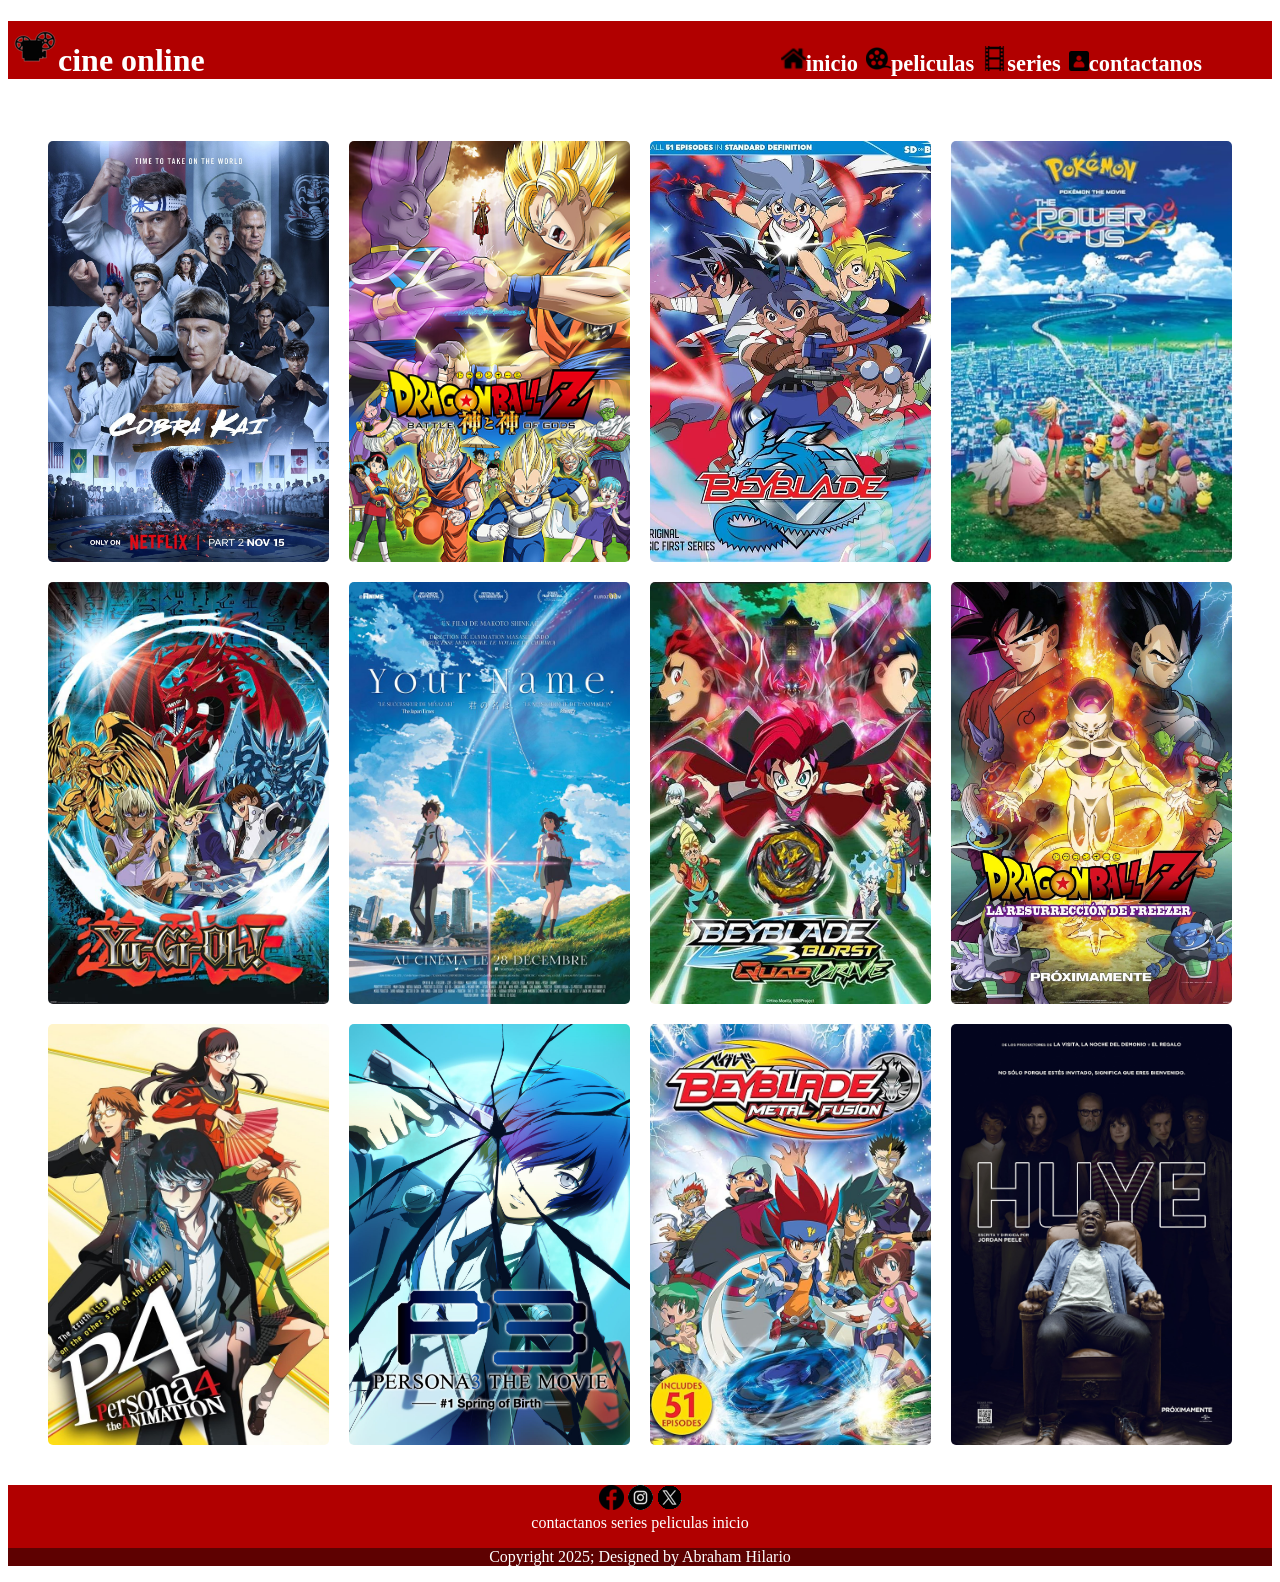
==== index.html @ a5487550 "Add files via upload" ====
<!DOCTYPE html>
<html lang="en">
<head>
    <meta charset="UTF-8">
    <meta name="viewport" content="width=device-width, initial-scale=1.0">
    <link rel="stylesheet" href="css/style.css">
    <title>cine online</title>
</head>
<body>
    <header>
    <h1> <img src="imagenes/pngwing.com-2022-02-20T081900.534 (1).png" alt="">cine online &nbsp; &nbsp;&nbsp; &nbsp;&nbsp; &nbsp;&nbsp; &nbsp;&nbsp; &nbsp; &nbsp; &nbsp;&nbsp; &nbsp;&nbsp; &nbsp;&nbsp; &nbsp;&nbsp; &nbsp;&nbsp; &nbsp;&nbsp; &nbsp;&nbsp; &nbsp;&nbsp; &nbsp;&nbsp; &nbsp;&nbsp; &nbsp;&nbsp; &nbsp;&nbsp; &nbsp;&nbsp; &nbsp;&nbsp; &nbsp;&nbsp; &nbsp;&nbsp; &nbsp;&nbsp;&nbsp; &nbsp;<a href="index.html"><img src="imagenes/icono casa (1).png" alt="">inicio</a>&nbsp;<a href="peliculas.html"><img src="imagenes/icono peliculas.png" alt="">peliculas</a>&nbsp;<a href="series.html"><img src="imagenes/icono series.png" alt="">series</a>&nbsp;<a href="contactanos.html" target="" rel="noopener noreferrer"><img src="imagenes/95641.png" alt="">contactanos</a> 
    
    
    
    </h1>
  </header>
  <div class="peliculas">
     
      <img src="imagenes/cobra kai serie.jfif" alt=""> 
     
     <img src="imagenes/dragon ball pelicula.jpg" alt="">
     <img src="imagenes/beyblade serie.webp" alt="">
     <img src="imagenes/pokemon nuestro poder pelicula.jpg" alt="">
     <img src="imagenes/yu gi oh serie.jpg" alt="">
     <img src="imagenes/your name pelicula.jpg" alt="">
     <img src="imagenes/beyblade burst quaddrive serie.jpg" alt="">
     <img src="imagenes/dragon ball z freezer pelicula.jpg" alt="">
     <img src="imagenes/persona 4 the animation serie.jpg" alt="">
     <img src="imagenes/persona 3 the movie.jpg" alt="">
     <img src="imagenes/beyblade mf serie.jpg" alt="">
     <img src="imagenes/huye pelicula.jpg" alt="">
    </div>
    <footer>
    <img src="imagenes/icono faceboock.png" alt="">
    <img src="imagenes/logo ig.png" alt="">
    <img src="imagenes/logo x (1).png" alt=""> <br>
    <a href="contactanos.html">contactanos</a> <a href="series.html">series</a> <a href="peliculas.html">peliculas</a> <a href="index.html">inicio</a>
    

    <div class="piedelfooter">
     <p>Copyright 2025; Designed by Abraham Hilario</p>
    </div>
</footer>


    
</body>
</html>
---- css/style.css ----
header{background-color: rgb(177, 0, 0);
color: rgb(255, 255, 255);
}
a{ color: rgb(255, 255, 255);
font-size: 70%;
text-decoration: none;

}

.formulario{
    width: 40%;
    display: flex;
    flex-direction: column;
   
}
.formulario button{
      background-color: rgb(44, 128, 253);
      border-radius: 4px;
     
    padding: 7px;
}
.mapa{
   
   margin: -430px 0px  0px 700px;
  
}
.contenido{ 
    display: grid;
    
}
footer{
 background-color:rgb(177, 0, 0); 
 text-align: center;
 color: rgb(255, 255, 255);

}
.piedelfooter{
    background-color:rgb(94, 1, 1);

}
footer a{
  font-size:medium

}
.peliculas{
 display: grid;
    grid-template-columns: repeat(4, minmax(200px, 1fr));
    gap: 20px;
    padding: 40px;

}
.peliculas img{
    width: 100%;
    aspect-ratio: 2/3;
    object-fit: cover;
    border-radius: 5px;
    transition: transform 0.3s ease;
    text-align: center;

}
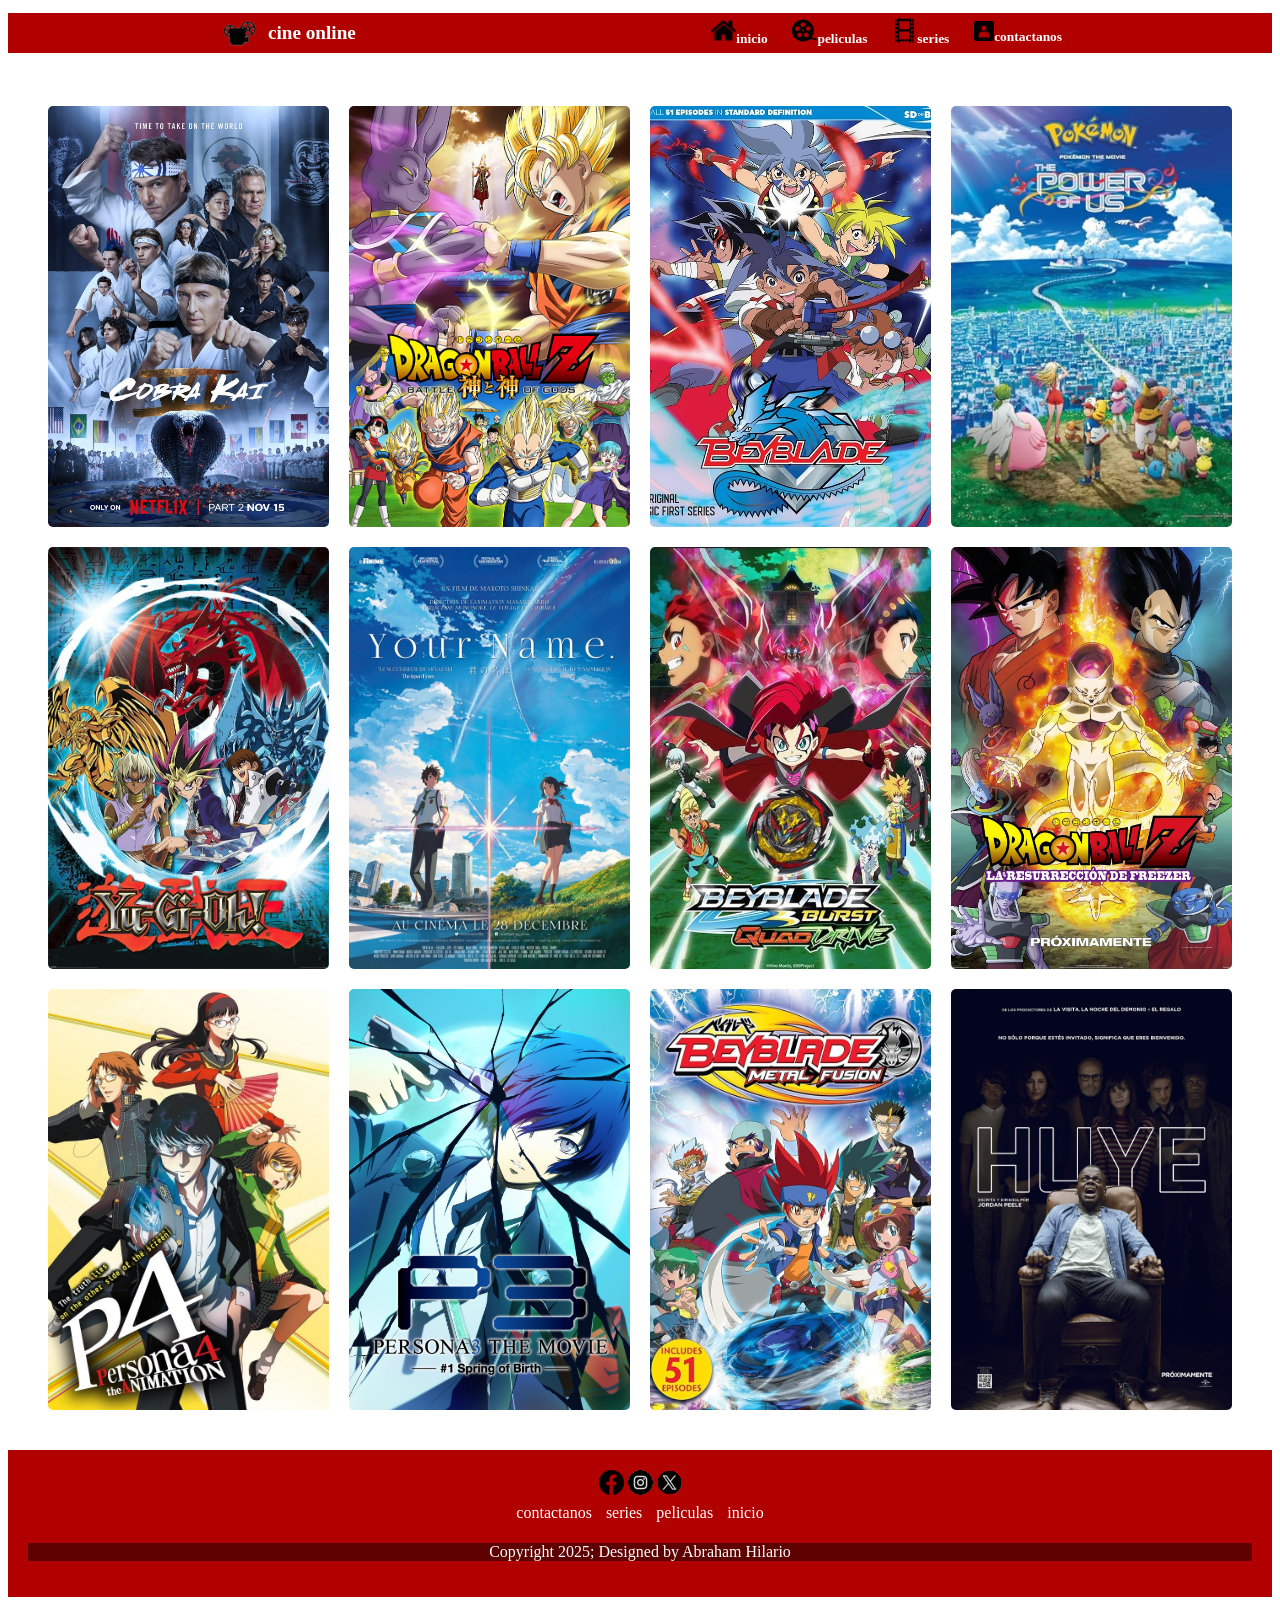
==== commit 860597e0: "Add files via upload" ====
--- a/index.html
+++ b/index.html
@@ -4,6 +4,7 @@
     <meta charset="UTF-8">
     <meta name="viewport" content="width=device-width, initial-scale=1.0">
     <link rel="stylesheet" href="css/style.css">
+    <link rel="stylesheet" href="css/responsive.css">
     <title>cine online</title>
 </head>
 <body>
--- a/css/style.css
+++ b/css/style.css
@@ -58,3 +58,53 @@
     text-align: center;
 
 }
+footer {
+  padding: 20px;
+}
+
+footer a {
+  display: inline-block;
+  margin: 5px;
+}
+.formulario, .mapa {
+  width: 100%;
+  margin: 20px auto;
+}
+
+.formulario input, 
+.formulario textarea {
+  width: 100%;
+  box-sizing: border-box;
+}
+
+.mapa iframe {
+  width: 100%;
+  height: 300px;
+}
+.peliculas {
+  display: grid;
+  grid-template-columns: repeat(4, 1fr); 
+  gap: 20px;
+  padding: 40px;
+}
+
+.peliculas img {
+  width: 100%;
+  aspect-ratio: 2/3;
+  object-fit: cover;
+  border-radius: 5px;
+  transition: transform 0.3s ease;
+}
+header h1 {
+  display: flex;
+  flex-wrap: wrap;
+  align-items: center;
+  justify-content: center;
+  gap: 10px;
+  font-size: 1.2rem;
+}
+
+header img {
+  max-width: 40px;
+  height: auto;
+}
--- a/css/responsive.css
+++ b/css/responsive.css
@@ -0,0 +1,36 @@
+@media (max-width: 768px) {
+  footer a {
+    display: block;
+    margin: 10px 0;
+  }
+}
+@media (max-width: 768px) {
+  header h1 {
+    flex-direction: column;
+    text-align: center;
+    font-size: 1rem;
+  }
+
+  header a {
+    display: block;
+    margin: 5px 0;
+    font-size: 0.9rem;
+  }
+}
+@media (max-width: 1024px) {
+  .peliculas {
+    grid-template-columns: repeat(3, 1fr);  
+  }
+}
+
+@media (max-width: 768px) {
+  .peliculas {
+    grid-template-columns: repeat(2, 1fr); 
+  }
+}
+
+@media (max-width: 480px) {
+  .peliculas {
+    grid-template-columns: 1fr; 
+  }
+  }
